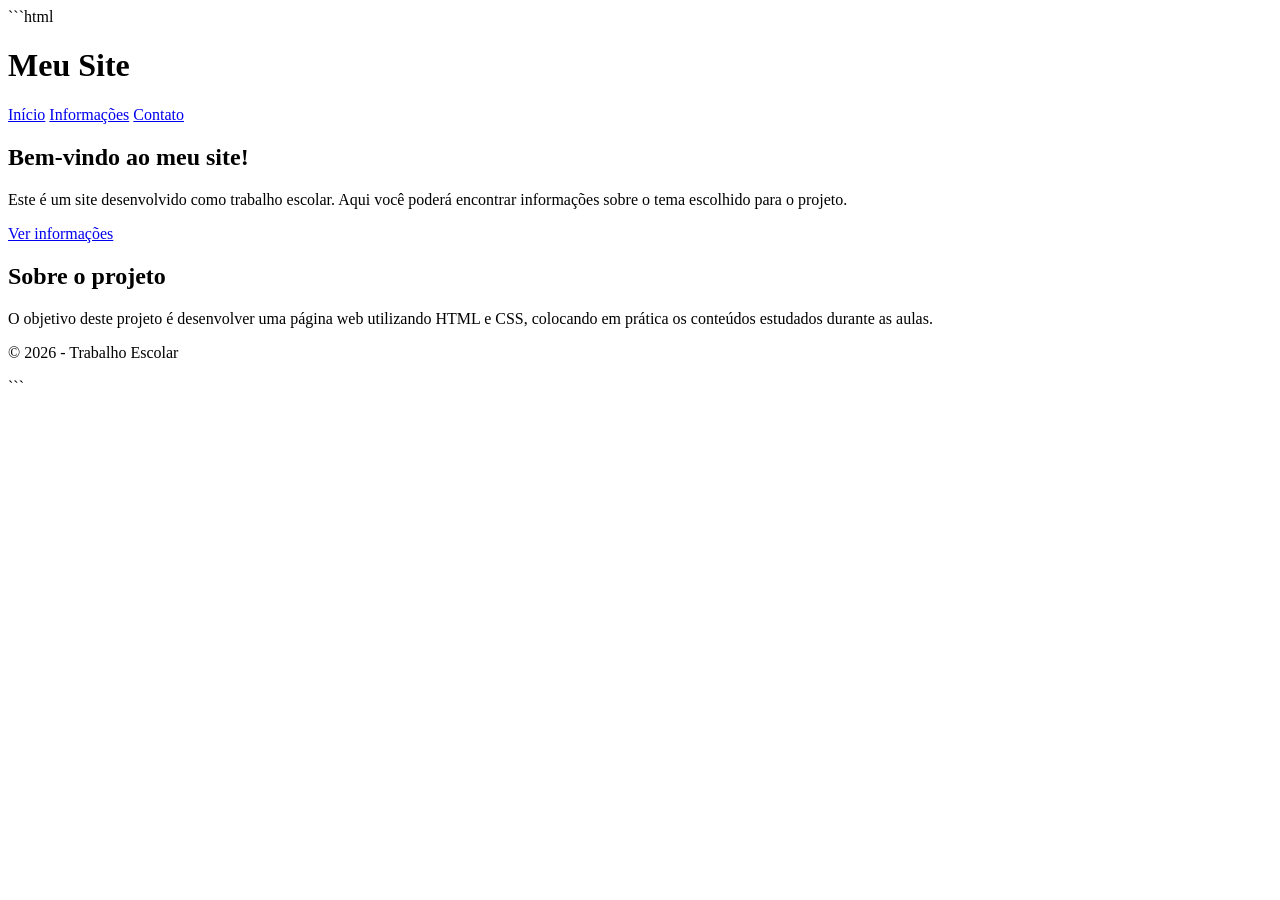
==== index.html @ be38a84a "Create index.html" ====
```html
<!DOCTYPE html>
<html lang="pt-br">

<head>
    <meta charset="UTF-8">
    <meta name="viewport" content="width=device-width, initial-scale=1.0">
    <title>Meu Site - Início</title>
    <link rel="stylesheet" href="style.css">
</head>

<body>

    <header>
        <h1>Meu Site</h1>

        <nav>
            <a href="index.html">Início</a>
            <a href="pagina2.html">Informações</a>
            <a href="pagina3.html">Contato</a>
        </nav>
    </header>

    <main>

        <section class="inicio">
            <h2>Bem-vindo ao meu site!</h2>

            <p>
                Este é um site desenvolvido como trabalho escolar.
                Aqui você poderá encontrar informações sobre o tema
                escolhido para o projeto.
            </p>

            <a class="botao" href="pagina2.html">
                Ver informações
            </a>
        </section>

        <section>
            <h2>Sobre o projeto</h2>

            <p>
                O objetivo deste projeto é desenvolver uma página web
                utilizando HTML e CSS, colocando em prática os conteúdos
                estudados durante as aulas.
            </p>
        </section>

    </main>

    <footer>
        <p>© 2026 - Trabalho Escolar</p>
    </footer>

</body>
</html>
```
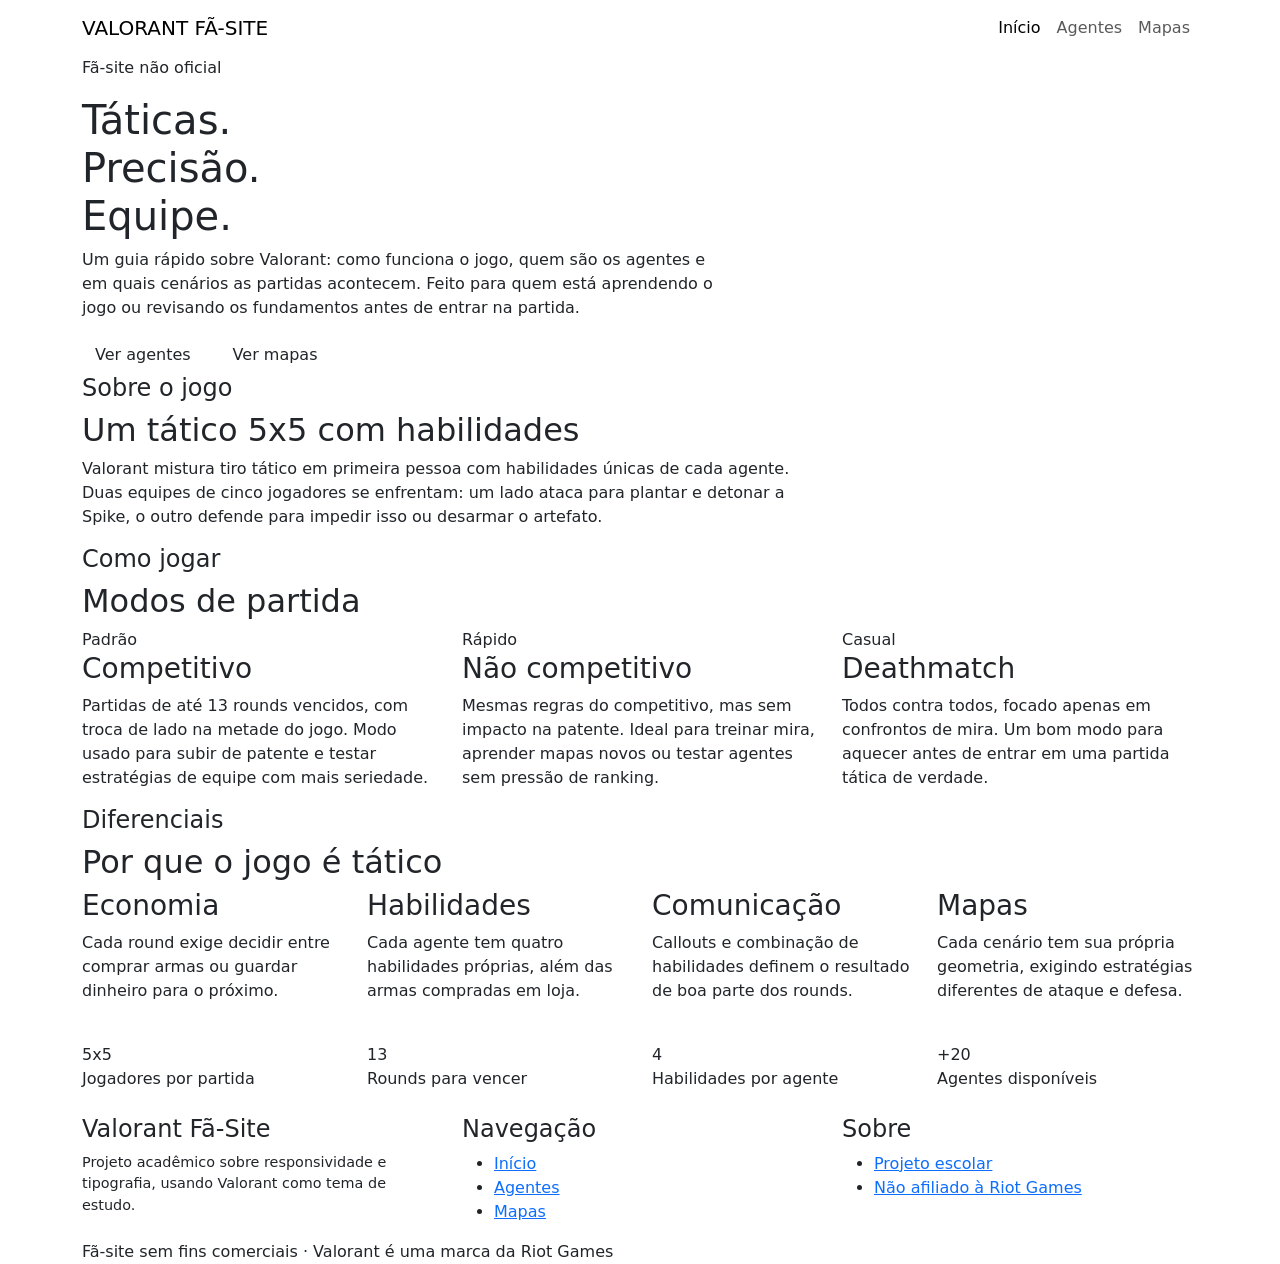
==== commit 853980c9: "Update index.html" ====
--- a/index.html
+++ b/index.html
@@ -1,58 +1,225 @@
-```html
-<!DOCTYPE html>
+<!doctype html>
 <html lang="pt-br">
-
 <head>
-    <meta charset="UTF-8">
-    <meta name="viewport" content="width=device-width, initial-scale=1.0">
-    <title>Meu Site - Início</title>
-    <link rel="stylesheet" href="style.css">
+  <meta charset="utf-8">
+  <meta name="viewport" content="width=device-width, initial-scale=1">
+  <title>Valorant Fã-Site | Início</title>
+
+  <link rel="preconnect" href="https://fonts.googleapis.com">
+  <link rel="preconnect" href="https://fonts.gstatic.com" crossorigin>
+  <link href="https://fonts.googleapis.com/css2?family=Rajdhani:wght@600;700&family=Barlow:wght@300;400;600&display=swap" rel="stylesheet">
+
+  <link href="https://cdn.jsdelivr.net/npm/bootstrap@5.3.3/dist/css/bootstrap.min.css" rel="stylesheet">
+  <link rel="stylesheet" href="css/style.css">
 </head>
-
 <body>
 
-    <header>
-        <h1>Meu Site</h1>
-
-        <nav>
-            <a href="index.html">Início</a>
-            <a href="pagina2.html">Informações</a>
-            <a href="pagina3.html">Contato</a>
-        </nav>
-    </header>
-
-    <main>
-
-        <section class="inicio">
-            <h2>Bem-vindo ao meu site!</h2>
-
+  <!-- NAVBAR -->
+  <nav class="navbar navbar-expand-lg navbar-vlr sticky-top">
+    <div class="container">
+      <a class="navbar-brand navbar-brand-vlr" href="index.html">VALOR<span>ANT</span> FÃ-SITE</a>
+      <button class="navbar-toggler" type="button" data-bs-toggle="collapse" data-bs-target="#navMenu">
+        <span class="navbar-toggler-icon"></span>
+      </button>
+      <div class="collapse navbar-collapse" id="navMenu">
+        <ul class="navbar-nav ms-auto">
+          <li class="nav-item"><a class="nav-link nav-link-vlr active" href="index.html">Início</a></li>
+          <li class="nav-item"><a class="nav-link nav-link-vlr" href="agentes.html">Agentes</a></li>
+          <li class="nav-item"><a class="nav-link nav-link-vlr" href="mapas.html">Mapas</a></li>
+        </ul>
+      </div>
+    </div>
+  </nav>
+
+  <!-- HERO -->
+  <header class="hero">
+    <div class="container">
+      <div class="row">
+        <div class="col-12 col-lg-7">
+          <p class="hero-eyebrow">Fã-site não oficial</p>
+          <h1>Táticas.<br>Precisão.<br>Equipe.</h1>
+          <p class="text-lead">
+            Um guia rápido sobre Valorant: como funciona o jogo, quem são os agentes
+            e em quais cenários as partidas acontecem. Feito para quem está
+            aprendendo o jogo ou revisando os fundamentos antes de entrar na partida.
+          </p>
+          <div class="d-flex flex-wrap gap-3">
+            <a href="agentes.html" class="btn btn-vlr btn-vlr-primary">Ver agentes</a>
+            <a href="mapas.html" class="btn btn-vlr btn-vlr-outline">Ver mapas</a>
+          </div>
+        </div>
+      </div>
+    </div>
+  </header>
+
+  <!-- SOBRE O JOGO -->
+  <section class="section">
+    <div class="container">
+      <div class="row">
+        <div class="col-12 col-lg-8">
+          <h4>Sobre o jogo</h4>
+          <h2>Um tático 5x5 com habilidades</h2>
+          <p class="text-lead">
+            Valorant mistura tiro tático em primeira pessoa com habilidades únicas
+            de cada agente. Duas equipes de cinco jogadores se enfrentam: um lado
+            ataca para plantar e detonar a Spike, o outro defende para impedir isso
+            ou desarmar o artefato.
+          </p>
+        </div>
+      </div>
+    </div>
+  </section>
+
+  <!-- MODOS DE JOGO (grid responsivo 12 colunas) -->
+  <section class="section section-alt">
+    <div class="container">
+      <div class="section-heading">
+        <h4>Como jogar</h4>
+        <h2>Modos de partida</h2>
+      </div>
+
+      <div class="row g-4">
+        <div class="col-12 col-md-6 col-lg-4">
+          <div class="card-vlr">
+            <span class="tag">Padrão</span>
+            <h3>Competitivo</h3>
             <p>
-                Este é um site desenvolvido como trabalho escolar.
-                Aqui você poderá encontrar informações sobre o tema
-                escolhido para o projeto.
+              Partidas de até 13 rounds vencidos, com troca de lado na metade
+              do jogo. Modo usado para subir de patente e testar estratégias
+              de equipe com mais seriedade.
             </p>
-
-            <a class="botao" href="pagina2.html">
-                Ver informações
-            </a>
-        </section>
-
-        <section>
-            <h2>Sobre o projeto</h2>
-
+          </div>
+        </div>
+
+        <div class="col-12 col-md-6 col-lg-4">
+          <div class="card-vlr">
+            <span class="tag">Rápido</span>
+            <h3>Não competitivo</h3>
             <p>
-                O objetivo deste projeto é desenvolver uma página web
-                utilizando HTML e CSS, colocando em prática os conteúdos
-                estudados durante as aulas.
+              Mesmas regras do competitivo, mas sem impacto na patente.
+              Ideal para treinar mira, aprender mapas novos ou testar agentes
+              sem pressão de ranking.
             </p>
-        </section>
-
-    </main>
-
-    <footer>
-        <p>© 2026 - Trabalho Escolar</p>
-    </footer>
-
+          </div>
+        </div>
+
+        <div class="col-12 col-md-6 col-lg-4">
+          <div class="card-vlr">
+            <span class="tag">Casual</span>
+            <h3>Deathmatch</h3>
+            <p>
+              Todos contra todos, focado apenas em confrontos de mira.
+              Um bom modo para aquecer antes de entrar em uma partida
+              tática de verdade.
+            </p>
+          </div>
+        </div>
+      </div>
+    </div>
+  </section>
+
+  <!-- POR QUE JOGAR -->
+  <section class="section">
+    <div class="container">
+      <div class="section-heading">
+        <h4>Diferenciais</h4>
+        <h2>Por que o jogo é tático</h2>
+      </div>
+
+      <div class="row g-4">
+        <div class="col-12 col-md-6 col-lg-3">
+          <div class="card-vlr">
+            <h3>Economia</h3>
+            <p>Cada round exige decidir entre comprar armas ou guardar dinheiro para o próximo.</p>
+          </div>
+        </div>
+        <div class="col-12 col-md-6 col-lg-3">
+          <div class="card-vlr">
+            <h3>Habilidades</h3>
+            <p>Cada agente tem quatro habilidades próprias, além das armas compradas em loja.</p>
+          </div>
+        </div>
+        <div class="col-12 col-md-6 col-lg-3">
+          <div class="card-vlr">
+            <h3>Comunicação</h3>
+            <p>Callouts e combinação de habilidades definem o resultado de boa parte dos rounds.</p>
+          </div>
+        </div>
+        <div class="col-12 col-md-6 col-lg-3">
+          <div class="card-vlr">
+            <h3>Mapas</h3>
+            <p>Cada cenário tem sua própria geometria, exigindo estratégias diferentes de ataque e defesa.</p>
+          </div>
+        </div>
+      </div>
+    </div>
+  </section>
+
+  <!-- FAIXA DE NÚMEROS -->
+  <section class="section-alt py-4">
+    <div class="container">
+      <div class="row g-4">
+        <div class="col-6 col-lg-3">
+          <div class="stat-block">
+            <div class="stat-number">5x5</div>
+            <div class="stat-label">Jogadores por partida</div>
+          </div>
+        </div>
+        <div class="col-6 col-lg-3">
+          <div class="stat-block">
+            <div class="stat-number">13</div>
+            <div class="stat-label">Rounds para vencer</div>
+          </div>
+        </div>
+        <div class="col-6 col-lg-3">
+          <div class="stat-block">
+            <div class="stat-number">4</div>
+            <div class="stat-label">Habilidades por agente</div>
+          </div>
+        </div>
+        <div class="col-6 col-lg-3">
+          <div class="stat-block">
+            <div class="stat-number">+20</div>
+            <div class="stat-label">Agentes disponíveis</div>
+          </div>
+        </div>
+      </div>
+    </div>
+  </section>
+
+  <!-- FOOTER -->
+  <footer class="footer-vlr">
+    <div class="container">
+      <div class="row g-4">
+        <div class="col-12 col-md-4">
+          <h4>Valorant Fã-Site</h4>
+          <p style="font-size:0.9rem;">
+            Projeto acadêmico sobre responsividade e tipografia,
+            usando Valorant como tema de estudo.
+          </p>
+        </div>
+        <div class="col-6 col-md-4">
+          <h4>Navegação</h4>
+          <ul>
+            <li><a href="index.html">Início</a></li>
+            <li><a href="agentes.html">Agentes</a></li>
+            <li><a href="mapas.html">Mapas</a></li>
+          </ul>
+        </div>
+        <div class="col-6 col-md-4">
+          <h4>Sobre</h4>
+          <ul>
+            <li><a href="#">Projeto escolar</a></li>
+            <li><a href="#">Não afiliado à Riot Games</a></li>
+          </ul>
+        </div>
+      </div>
+      <div class="footer-bottom">
+        Fã-site sem fins comerciais &middot; Valorant é uma marca da Riot Games
+      </div>
+    </div>
+  </footer>
+
+  <script src="https://cdn.jsdelivr.net/npm/bootstrap@5.3.3/dist/js/bootstrap.bundle.min.js"></script>
 </body>
 </html>
-```
